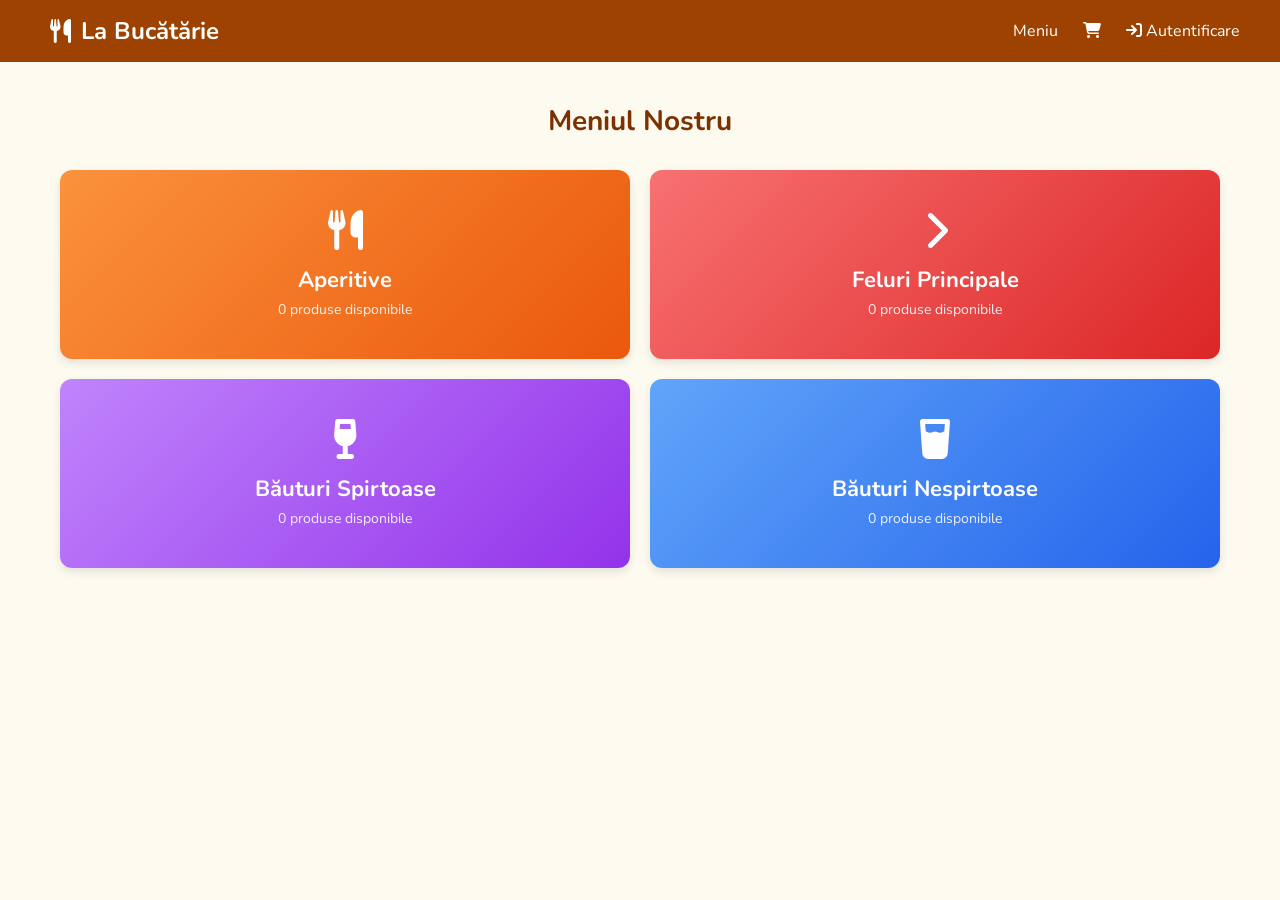
==== restaurant-frontend/html/index.html @ acdff843 "adaugarea functiei de vizualizare meniu (frontend)" ====
<!DOCTYPE html>
<html lang="ro">
<head>
    <meta charset="UTF-8">
    <meta name="viewport" content="width=device-width, initial-scale=1.0">
    <title>Meniu - La Bucătărie</title>
    <link rel="stylesheet" href="https://cdnjs.cloudflare.com/ajax/libs/font-awesome/6.4.0/css/all.min.css">
    <link rel="stylesheet" href="../css/meniu.css">
</head>
<body>

<nav class="navbar">
    <div class="logo">
        <i class="fa-solid fa-hat-chef"></i> <i class="fa-solid fa-utensils"></i>
        <span>La Bucătărie</span>
    </div>
    <div class="nav-links">
        <a href="index.html">Meniu</a>
        <a href="cos.html"><i class="fa-solid fa-cart-shopping"></i></a>
        <a href="login.html"><i class="fa-solid fa-arrow-right-to-bracket"></i> Autentificare</a>
    </div>
</nav>

<main class="container-meniu">

    <section id="categorii-view">
        <h2 class="section-title">Meniul Nostru</h2>
        <div class="categorii-grid">
            <div class="categorie-card cat-aperitive" onclick="deschideCategorie('Aperitive')">
                <i class="fa-solid fa-utensils"></i>
                <h3>Aperitive</h3>
                <p id="count-Aperitive">0 produse disponibile</p>
            </div>
            <div class="categorie-card cat-principale" onclick="deschideCategorie('Feluri Principale')">
                <i class="fa-solid fa-chevron-right"></i>
                <h3>Feluri Principale</h3>
                <p id="count-Feluri-Principale">0 produse disponibile</p>
            </div>
            <div class="categorie-card cat-spirtoase" onclick="deschideCategorie('Bauturi Spirtoase')">
                <i class="fa-solid fa-wine-glass"></i>
                <h3>Băuturi Spirtoase</h3>
                <p id="count-Bauturi-Spirtoase">0 produse disponibile</p>
            </div>
            <div class="categorie-card cat-nespirtoase" onclick="deschideCategorie('Bauturi Nespirtoase')">
                <i class="fa-solid fa-glass-water"></i>
                <h3>Băuturi Nespirtoase</h3>
                <p id="count-Bauturi-Nespirtoase">0 produse disponibile</p>
            </div>
        </div>
    </section>

    <section id="produse-view" style="display: none;">
        <button class="btn-back" onclick="inapoiLaCategorii()">
            <i class="fa-solid fa-chevron-left"></i> Înapoi la categorii
        </button>
        <h2 id="titlu-categorie" class="categorie-title">Nume Categorie</h2>

        <div id="produse-grid" class="produse-grid">
        </div>
    </section>

</main>

<div id="detalii-modal" class="modal">
    <div class="modal-content">
        <button class="close-btn" onclick="inchideModal()"><i class="fa-solid fa-xmark"></i></button>
        <h3 id="modal-titlu">Nume Produs</h3>
        <div class="modal-body">
            <p><strong>Ingrediente:</strong> <span id="modal-ingrediente">N/A</span></p>
            <div id="modal-tags" class="tags-container">
            </div>
        </div>
    </div>
</div>

<script src="../js/meniu.js"></script>
</body>
</html>
---- restaurant-frontend/css/meniu.css ----
@import url('https://fonts.googleapis.com/css2?family=Nunito:wght@400;600;700&display=swap');

* {
    margin: 0;
    padding: 0;
    box-sizing: border-box;
    font-family: 'Nunito', sans-serif;
}

body {
    background-color: #fdfaf0;
    min-height: 100vh;
}

.navbar {
    background-color: #9d4200;
    color: white;
    display: flex;
    justify-content: space-between;
    align-items: center;
    padding: 15px 40px;
}
.navbar .logo { font-size: 24px; font-weight: 700; display: flex; align-items: center; gap: 10px; }
.navbar .nav-links { display: flex; align-items: center; gap: 25px; }
.navbar .nav-links a { color: white; text-decoration: none; font-size: 16px; }

.container-meniu {
    max-width: 1200px;
    margin: 40px auto;
    padding: 0 20px;
}

.section-title {
    text-align: center;
    color: #7b3100;
    margin-bottom: 30px;
    font-size: 28px;
}

.categorii-grid {
    display: grid;
    grid-template-columns: repeat(2, 1fr);
    gap: 20px;
}

.categorie-card {
    padding: 40px 20px;
    border-radius: 12px;
    color: white;
    text-align: center;
    cursor: pointer;
    transition: transform 0.2s;
    box-shadow: 0 4px 10px rgba(0,0,0,0.1);
}
.categorie-card:hover { transform: translateY(-5px); }
.categorie-card i { font-size: 40px; margin-bottom: 15px; }
.categorie-card h3 { font-size: 22px; margin-bottom: 5px; }
.categorie-card p { font-size: 14px; opacity: 0.9; }

/* Culori Categorii conform pozei 1 */
.cat-aperitive { background: linear-gradient(135deg, #fb923c, #ea580c); }
.cat-principale { background: linear-gradient(135deg, #f87171, #dc2626); }
.cat-spirtoase { background: linear-gradient(135deg, #c084fc, #9333ea); }
.cat-nespirtoase { background: linear-gradient(135deg, #60a5fa, #2563eb); }

/* Grid Produse */
.btn-back {
    background: none; border: none; color: #df7300;
    font-size: 16px; font-weight: 600; cursor: pointer;
    margin-bottom: 20px; display: flex; align-items: center; gap: 8px;
}
.btn-back:hover { text-decoration: underline; }

.categorie-title { color: #7b3100; margin-bottom: 20px; font-size: 24px; }

.produse-grid {
    display: grid;
    grid-template-columns: repeat(3, 1fr);
    gap: 20px;
}

.produs-card {
    background: white;
    border: 1px solid #e2e8f0;
    border-radius: 12px;
    padding: 20px;
    display: flex;
    flex-direction: column;
    justify-content: space-between;
    box-shadow: 0 2px 8px rgba(0,0,0,0.05);
}

.produs-header {
    display: flex;
    justify-content: space-between;
    align-items: flex-start;
    margin-bottom: 10px;
}

.produs-nume { font-size: 18px; font-weight: 700; color: #1a202c; }
.produs-pret { font-size: 18px; font-weight: 700; color: #df7300; white-space: nowrap;}

.produs-tags { font-size: 13px; margin-bottom: 20px; display: flex; gap: 10px;}
.tag-veg { color: #16a34a; }
.tag-picant { color: #dc2626; }

.produs-actions {
    display: flex;
    gap: 10px;
}

.btn-detalii {
    flex: 1; padding: 10px; background-color: #f1f5f9; color: #475569;
    border: 1px solid #cbd5e1; border-radius: 8px; cursor: pointer; font-weight: 600;
}
.btn-adauga {
    flex: 1; padding: 10px; background-color: #df7300; color: white;
    border: none; border-radius: 8px; cursor: pointer; font-weight: 600;
}
.btn-adauga:hover { background-color: #c46500; }

.modal {
    display: none; position: fixed; top: 0; left: 0;
    width: 100%; height: 100%; background-color: rgba(0, 0, 0, 0.5);
    z-index: 1000; justify-content: center; align-items: center;
}

.modal-content {
    background-color: white; padding: 30px; border-radius: 12px;
    width: 90%; max-width: 400px; position: relative;
}

.close-btn {
    position: absolute; top: -10px; right: -10px;
    width: 35px; height: 35px; background-color: #dc2626; color: white;
    border: none; cursor: pointer; font-size: 18px;
    display: flex; justify-content: center; align-items: center;
    border-radius: 4px; /* Formă pătrată, colțuri foarte ușor rotunjite */
    box-shadow: 0 2px 5px rgba(0,0,0,0.2);
}
.close-btn:hover { background-color: #b91c1c; }

.modal-titlu { margin-bottom: 15px; color: #7b3100;}
.modal-body p { margin-bottom: 10px; color: #4a5568;}
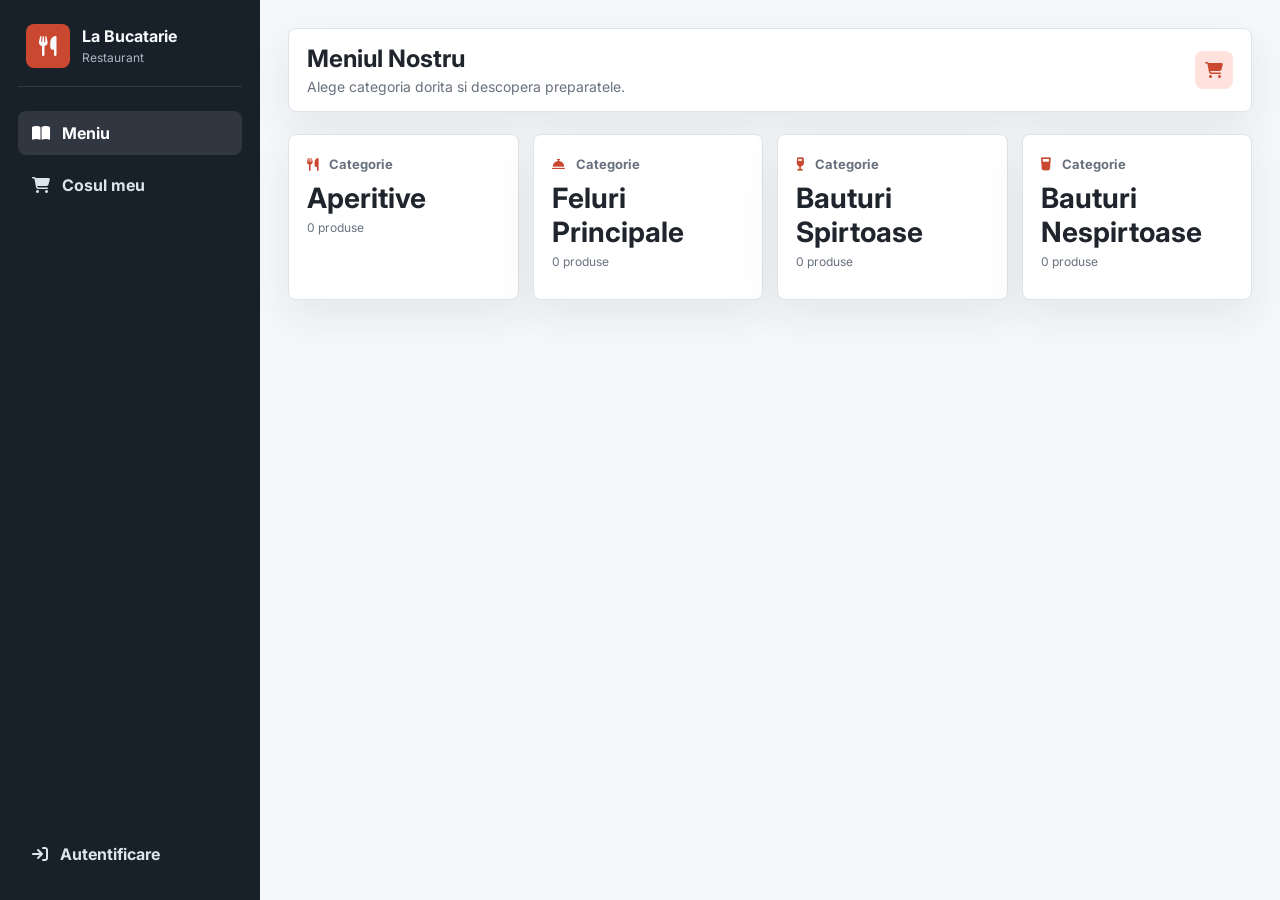
==== commit e4d7ffc8: "modificare frontend + adaugare functia de vizulizare cos (frontend) + fixare bug-uri" ====
--- a/restaurant-frontend/html/index.html
+++ b/restaurant-frontend/html/index.html
@@ -3,72 +3,138 @@
 <head>
     <meta charset="UTF-8">
     <meta name="viewport" content="width=device-width, initial-scale=1.0">
-    <title>Meniu - La Bucătărie</title>
+    <title>Meniu - La Bucatarie</title>
     <link rel="stylesheet" href="https://cdnjs.cloudflare.com/ajax/libs/font-awesome/6.4.0/css/all.min.css">
-    <link rel="stylesheet" href="../css/meniu.css">
+    <link rel="stylesheet" href="../css/manager.css">
+    <style>
+        .products-grid {
+            display: grid;
+            grid-template-columns: repeat(auto-fill, minmax(280px, 1fr));
+            gap: 20px;
+            padding: 20px;
+        }
+        .product-card {
+            background: var(--surface);
+            border: 1px solid var(--line);
+            border-radius: 8px;
+            padding: 18px;
+            box-shadow: var(--shadow);
+            display: flex;
+            flex-direction: column;
+            justify-content: space-between;
+            gap: 15px;
+        }
+        .product-header {
+            display: flex;
+            justify-content: space-between;
+            align-items: flex-start;
+            border-bottom: 1px solid var(--line);
+            padding-bottom: 10px;
+        }
+    </style>
 </head>
-<body>
+<body class="manager-app">
+<aside class="manager-sidebar">
+    <div class="brand-block">
+        <div class="brand-mark">
+            <i class="fa-solid fa-utensils"></i>
+        </div>
+        <div class="brand-copy">
+            <strong>La Bucatarie</strong>
+            <span>Restaurant</span>
+        </div>
+    </div>
 
-<nav class="navbar">
-    <div class="logo">
-        <i class="fa-solid fa-hat-chef"></i> <i class="fa-solid fa-utensils"></i>
-        <span>La Bucătărie</span>
+    <nav class="side-nav">
+        <a class="side-link active" href="index.html">
+            <i class="fa-solid fa-book-open"></i>
+            <span>Meniu</span>
+        </a>
+        <a class="side-link" href="cos.html">
+            <i class="fa-solid fa-cart-shopping"></i>
+            <span>Cosul meu</span>
+        </a>
+    </nav>
+
+    <div class="sidebar-footer">
+        <a class="side-link" href="login.html">
+            <i class="fa-solid fa-arrow-right-to-bracket"></i>
+            <span>Autentificare</span>
+        </a>
     </div>
-    <div class="nav-links">
-        <a href="index.html">Meniu</a>
-        <a href="cos.html"><i class="fa-solid fa-cart-shopping"></i></a>
-        <a href="login.html"><i class="fa-solid fa-arrow-right-to-bracket"></i> Autentificare</a>
-    </div>
-</nav>
+</aside>
 
-<main class="container-meniu">
+<main class="manager-shell">
+    <header class="manager-topbar">
+        <div class="page-title">
+            <h1>Meniul Nostru</h1>
+            <p>Alege categoria dorita si descopera preparatele.</p>
+        </div>
+        <div class="manager-user">
+            <a href="cos.html" style="text-decoration: none; display: flex; align-items: center; gap: 8px;">
+                <div class="user-avatar" style="background: var(--red-soft); color: var(--primary);">
+                    <i class="fa-solid fa-cart-shopping"></i>
+                </div>
+            </a>
+        </div>
+    </header>
 
-    <section id="categorii-view">
-        <h2 class="section-title">Meniul Nostru</h2>
-        <div class="categorii-grid">
-            <div class="categorie-card cat-aperitive" onclick="deschideCategorie('Aperitive')">
-                <i class="fa-solid fa-utensils"></i>
-                <h3>Aperitive</h3>
-                <p id="count-Aperitive">0 produse disponibile</p>
+    <section id="categorii-view" class="metrics-grid">
+        <article class="metric-card" style="cursor: pointer;" onclick="deschideCategorie('Aperitive')">
+            <span><i class="fa-solid fa-utensils"></i> Categorie</span>
+            <strong>Aperitive</strong>
+            <p id="count-Aperitive" class="table-subtitle" style="margin-top: 5px;">0 produse</p>
+        </article>
+        <article class="metric-card" style="cursor: pointer;" onclick="deschideCategorie('Feluri Principale')">
+            <span><i class="fa-solid fa-bell-concierge"></i> Categorie</span>
+            <strong>Feluri Principale</strong>
+            <p id="count-Feluri-Principale" class="table-subtitle" style="margin-top: 5px;">0 produse</p>
+        </article>
+        <article class="metric-card" style="cursor: pointer;" onclick="deschideCategorie('Bauturi Spirtoase')">
+            <span><i class="fa-solid fa-wine-glass"></i> Categorie</span>
+            <strong>Bauturi Spirtoase</strong>
+            <p id="count-Bauturi-Spirtoase" class="table-subtitle" style="margin-top: 5px;">0 produse</p>
+        </article>
+        <article class="metric-card" style="cursor: pointer;" onclick="deschideCategorie('Bauturi Nespirtoase')">
+            <span><i class="fa-solid fa-glass-water"></i> Categorie</span>
+            <strong>Bauturi Nespirtoase</strong>
+            <p id="count-Bauturi-Nespirtoase" class="table-subtitle" style="margin-top: 5px;">0 produse</p>
+        </article>
+    </section>
+
+    <section class="manager-panel" id="produse-view" hidden>
+        <div class="panel-header">
+            <div class="panel-heading">
+                <h2 id="titlu-categorie">Nume Categorie</h2>
             </div>
-            <div class="categorie-card cat-principale" onclick="deschideCategorie('Feluri Principale')">
-                <i class="fa-solid fa-chevron-right"></i>
-                <h3>Feluri Principale</h3>
-                <p id="count-Feluri-Principale">0 produse disponibile</p>
-            </div>
-            <div class="categorie-card cat-spirtoase" onclick="deschideCategorie('Bauturi Spirtoase')">
-                <i class="fa-solid fa-wine-glass"></i>
-                <h3>Băuturi Spirtoase</h3>
-                <p id="count-Bauturi-Spirtoase">0 produse disponibile</p>
-            </div>
-            <div class="categorie-card cat-nespirtoase" onclick="deschideCategorie('Bauturi Nespirtoase')">
-                <i class="fa-solid fa-glass-water"></i>
-                <h3>Băuturi Nespirtoase</h3>
-                <p id="count-Bauturi-Nespirtoase">0 produse disponibile</p>
+            <div class="panel-actions">
+                <button class="btn btn-secondary" onclick="inapoiLaCategorii()">
+                    <i class="fa-solid fa-chevron-left"></i> Inapoi
+                </button>
             </div>
         </div>
-    </section>
-
-    <section id="produse-view" style="display: none;">
-        <button class="btn-back" onclick="inapoiLaCategorii()">
-            <i class="fa-solid fa-chevron-left"></i> Înapoi la categorii
-        </button>
-        <h2 id="titlu-categorie" class="categorie-title">Nume Categorie</h2>
-
-        <div id="produse-grid" class="produse-grid">
+        <div id="produse-grid" class="products-grid">
         </div>
     </section>
-
 </main>
 
-<div id="detalii-modal" class="modal">
-    <div class="modal-content">
-        <button class="close-btn" onclick="inchideModal()"><i class="fa-solid fa-xmark"></i></button>
-        <h3 id="modal-titlu">Nume Produs</h3>
+<div class="modal" id="detalii-modal" hidden role="dialog">
+    <div class="modal-dialog">
+        <div class="modal-head">
+            <h3 id="modal-titlu">Nume Produs</h3>
+            <button class="icon-btn" onclick="inchideModal()">
+                <i class="fa-solid fa-xmark"></i>
+            </button>
+        </div>
         <div class="modal-body">
-            <p><strong>Ingrediente:</strong> <span id="modal-ingrediente">N/A</span></p>
-            <div id="modal-tags" class="tags-container">
+            <div class="detail-item">
+                <span>Ingrediente</span>
+                <strong id="modal-ingrediente">N/A</strong>
             </div>
+            <div id="modal-tags" class="tags" style="margin-top: 15px;"></div>
+        </div>
+        <div class="modal-actions">
+            <button class="btn btn-secondary" onclick="inchideModal()">Inchide</button>
         </div>
     </div>
 </div>
--- a/restaurant-frontend/css/manager.css
+++ b/restaurant-frontend/css/manager.css
@@ -0,0 +1,825 @@
+@import url('https://fonts.googleapis.com/css2?family=Inter:wght@400;500;600;700;800&display=swap');
+
+:root {
+    --bg: #f6f7f9;
+    --surface: #ffffff;
+    --surface-soft: #eef2f5;
+    --ink: #20252d;
+    --muted: #68717e;
+    --line: #dde3ea;
+    --primary: #c9482f;
+    --primary-dark: #a93925;
+    --teal: #1f7a6e;
+    --teal-soft: #dff4ef;
+    --amber: #e3a008;
+    --amber-soft: #fff2cc;
+    --red-soft: #ffe2dd;
+    --sidebar: #18202a;
+    --shadow: 0 16px 40px rgba(24, 32, 42, 0.08);
+}
+
+* {
+    box-sizing: border-box;
+}
+
+body {
+    margin: 0;
+    min-height: 100vh;
+    background: var(--bg);
+    color: var(--ink);
+    font-family: 'Inter', 'Segoe UI', Arial, sans-serif;
+}
+
+button,
+input,
+select,
+textarea {
+    font: inherit;
+}
+
+button {
+    border: 0;
+}
+
+a {
+    color: inherit;
+}
+
+.manager-app {
+    display: grid;
+    grid-template-columns: 260px minmax(0, 1fr);
+    min-height: 100vh;
+}
+
+.manager-sidebar {
+    background: var(--sidebar);
+    color: #f7fafc;
+    padding: 24px 18px;
+    display: flex;
+    flex-direction: column;
+    gap: 24px;
+    position: sticky;
+    top: 0;
+    height: 100vh;
+}
+
+.brand-block {
+    display: flex;
+    align-items: center;
+    gap: 12px;
+    padding: 0 8px 18px;
+    border-bottom: 1px solid rgba(255, 255, 255, 0.1);
+}
+
+.brand-mark {
+    width: 44px;
+    height: 44px;
+    border-radius: 8px;
+    background: var(--primary);
+    display: grid;
+    place-items: center;
+    font-size: 20px;
+}
+
+.brand-copy strong,
+.brand-copy span {
+    display: block;
+}
+
+.brand-copy strong {
+    font-size: 16px;
+    line-height: 1.2;
+}
+
+.brand-copy span {
+    color: #aeb8c5;
+    font-size: 12px;
+    margin-top: 3px;
+}
+
+.side-nav {
+    display: grid;
+    gap: 8px;
+}
+
+.side-tab,
+.side-link,
+.logout-link {
+    width: 100%;
+    color: #dce4ec;
+    text-decoration: none;
+    background: transparent;
+    border-radius: 8px;
+    padding: 12px 14px;
+    display: flex;
+    align-items: center;
+    gap: 12px;
+    cursor: pointer;
+    font-weight: 700;
+    text-align: left;
+    transition: background 0.2s ease, color 0.2s ease;
+}
+
+.side-tab:hover,
+.side-link:hover,
+.logout-link:hover,
+.side-tab.active,
+.side-link.active {
+    background: rgba(255, 255, 255, 0.1);
+    color: #ffffff;
+}
+
+.sidebar-footer {
+    margin-top: auto;
+    display: grid;
+    gap: 8px;
+}
+
+.manager-shell {
+    min-width: 0;
+    padding: 28px;
+}
+
+.manager-topbar {
+    min-height: 72px;
+    background: var(--surface);
+    border: 1px solid var(--line);
+    border-radius: 8px;
+    box-shadow: var(--shadow);
+    padding: 16px 18px;
+    display: flex;
+    align-items: center;
+    justify-content: space-between;
+    gap: 20px;
+}
+
+.page-title h1,
+.page-title p {
+    margin: 0;
+}
+
+.page-title h1 {
+    font-size: 24px;
+    line-height: 1.2;
+}
+
+.page-title p {
+    color: var(--muted);
+    margin-top: 4px;
+    font-size: 14px;
+}
+
+.manager-user {
+    display: inline-flex;
+    align-items: center;
+    gap: 10px;
+    color: var(--muted);
+    font-weight: 700;
+    white-space: nowrap;
+}
+
+.user-avatar {
+    width: 38px;
+    height: 38px;
+    border-radius: 8px;
+    background: var(--teal-soft);
+    color: var(--teal);
+    display: grid;
+    place-items: center;
+}
+
+.metrics-grid {
+    display: grid;
+    grid-template-columns: repeat(4, minmax(150px, 1fr));
+    gap: 14px;
+    margin: 22px 0;
+}
+
+.metric-card {
+    background: var(--surface);
+    border: 1px solid var(--line);
+    border-radius: 8px;
+    padding: 18px;
+    box-shadow: var(--shadow);
+}
+
+.metric-card span {
+    color: var(--muted);
+    font-size: 13px;
+    font-weight: 700;
+}
+
+.metric-card strong {
+    display: block;
+    font-size: 28px;
+    margin-top: 8px;
+}
+
+.metric-card i {
+    color: var(--primary);
+    margin-right: 8px;
+}
+
+.manager-panel {
+    background: var(--surface);
+    border: 1px solid var(--line);
+    border-radius: 8px;
+    box-shadow: var(--shadow);
+    overflow: hidden;
+}
+
+.manager-panel[hidden] {
+    display: none;
+}
+
+.panel-header {
+    padding: 18px;
+    border-bottom: 1px solid var(--line);
+    display: flex;
+    align-items: center;
+    justify-content: space-between;
+    gap: 16px;
+}
+
+.panel-heading h2,
+.panel-heading p {
+    margin: 0;
+}
+
+.panel-heading h2 {
+    font-size: 18px;
+}
+
+.panel-heading p {
+    color: var(--muted);
+    font-size: 13px;
+    margin-top: 3px;
+}
+
+.panel-actions {
+    display: flex;
+    align-items: center;
+    gap: 10px;
+    flex-wrap: wrap;
+    justify-content: flex-end;
+}
+
+.search-box {
+    position: relative;
+    min-width: 260px;
+}
+
+.search-box i {
+    position: absolute;
+    left: 12px;
+    top: 50%;
+    transform: translateY(-50%);
+    color: var(--muted);
+}
+
+.search-box input,
+.field input,
+.field select,
+.field textarea {
+    width: 100%;
+    border: 1px solid var(--line);
+    border-radius: 8px;
+    background: #ffffff;
+    color: var(--ink);
+    outline: none;
+    transition: border 0.2s ease, box-shadow 0.2s ease;
+}
+
+.search-box input {
+    padding: 11px 12px 11px 38px;
+}
+
+.field input,
+.field select,
+.field textarea {
+    padding: 11px 12px;
+}
+
+.field textarea {
+    resize: vertical;
+    min-height: 84px;
+}
+
+.search-box input:focus,
+.field input:focus,
+.field select:focus,
+.field textarea:focus {
+    border-color: var(--primary);
+    box-shadow: 0 0 0 3px rgba(201, 72, 47, 0.14);
+}
+
+.btn {
+    border-radius: 8px;
+    padding: 11px 14px;
+    display: inline-flex;
+    align-items: center;
+    justify-content: center;
+    gap: 8px;
+    cursor: pointer;
+    font-weight: 800;
+    text-decoration: none;
+    min-height: 40px;
+    transition: transform 0.15s ease, background 0.2s ease, border 0.2s ease;
+}
+
+.btn:hover {
+    transform: translateY(-1px);
+}
+
+.btn:disabled {
+    cursor: not-allowed;
+    opacity: 0.68;
+    transform: none;
+}
+
+.btn-primary {
+    background: var(--primary);
+    color: #ffffff;
+}
+
+.btn-primary:hover {
+    background: var(--primary-dark);
+}
+
+.btn-secondary {
+    background: var(--surface-soft);
+    color: var(--ink);
+    border: 1px solid var(--line);
+}
+
+.btn-danger {
+    background: #d92d20;
+    color: #ffffff;
+}
+
+.table-wrap {
+    width: 100%;
+    overflow-x: auto;
+}
+
+.manager-table {
+    width: 100%;
+    border-collapse: collapse;
+    min-width: 780px;
+}
+
+.manager-table th {
+    background: #f9fafb;
+    color: #586171;
+    font-size: 12px;
+    text-transform: uppercase;
+    letter-spacing: 0;
+    text-align: left;
+    padding: 13px 16px;
+    border-bottom: 1px solid var(--line);
+}
+
+.manager-table td {
+    padding: 14px 16px;
+    border-bottom: 1px solid var(--line);
+    vertical-align: middle;
+    color: #374151;
+    font-size: 14px;
+}
+
+.manager-table tbody tr:hover {
+    background: #fbfcfd;
+}
+
+.table-title {
+    font-weight: 800;
+    color: var(--ink);
+}
+
+.table-subtitle {
+    color: var(--muted);
+    font-size: 12px;
+    margin-top: 3px;
+}
+
+.row-actions {
+    display: flex;
+    align-items: center;
+    gap: 8px;
+    justify-content: flex-end;
+}
+
+.icon-btn {
+    width: 36px;
+    height: 36px;
+    border-radius: 8px;
+    display: inline-grid;
+    place-items: center;
+    background: var(--surface-soft);
+    color: var(--ink);
+    cursor: pointer;
+    border: 1px solid var(--line);
+}
+
+.icon-btn:hover {
+    background: #e7ecf1;
+}
+
+.icon-btn.danger {
+    background: var(--red-soft);
+    color: #b42318;
+    border-color: #ffc9c0;
+}
+
+.icon-btn.success {
+    background: var(--teal-soft);
+    color: var(--teal);
+    border-color: #bce5dc;
+}
+
+.badge {
+    display: inline-flex;
+    align-items: center;
+    gap: 6px;
+    min-height: 26px;
+    border-radius: 999px;
+    padding: 4px 10px;
+    font-size: 12px;
+    font-weight: 800;
+    white-space: nowrap;
+}
+
+.badge.manager {
+    background: #e8efff;
+    color: #3451a4;
+}
+
+.badge.staff {
+    background: var(--teal-soft);
+    color: var(--teal);
+}
+
+.badge.waiter {
+    background: var(--amber-soft);
+    color: #9a5b00;
+}
+
+.badge.available {
+    background: #e7f8ed;
+    color: #177245;
+}
+
+.badge.unavailable {
+    background: #f1f3f5;
+    color: #697386;
+}
+
+.tags {
+    display: flex;
+    gap: 6px;
+    flex-wrap: wrap;
+}
+
+.empty-state {
+    padding: 42px 20px;
+    text-align: center;
+    color: var(--muted);
+}
+
+.empty-state i {
+    display: block;
+    font-size: 28px;
+    margin-bottom: 10px;
+    color: #9aa5b1;
+}
+
+.modal {
+    position: fixed;
+    inset: 0;
+    z-index: 1000;
+    background: rgba(17, 24, 39, 0.58);
+    display: grid;
+    place-items: center;
+    padding: 20px;
+}
+
+.modal[hidden] {
+    display: none;
+}
+
+.modal-dialog {
+    width: min(560px, 100%);
+    background: var(--surface);
+    border-radius: 8px;
+    box-shadow: 0 24px 70px rgba(0, 0, 0, 0.24);
+    overflow: hidden;
+}
+
+.modal-head {
+    padding: 18px;
+    border-bottom: 1px solid var(--line);
+    display: flex;
+    align-items: center;
+    justify-content: space-between;
+    gap: 14px;
+}
+
+.modal-head h3 {
+    margin: 0;
+    font-size: 18px;
+}
+
+.modal-body {
+    padding: 18px;
+}
+
+.modal-actions {
+    padding: 16px 18px;
+    background: #f9fafb;
+    border-top: 1px solid var(--line);
+    display: flex;
+    justify-content: flex-end;
+    gap: 10px;
+}
+
+.details-grid {
+    display: grid;
+    grid-template-columns: repeat(2, minmax(0, 1fr));
+    gap: 12px;
+}
+
+.detail-item {
+    border: 1px solid var(--line);
+    border-radius: 8px;
+    padding: 12px;
+    background: #fbfcfd;
+}
+
+.detail-item span {
+    color: var(--muted);
+    display: block;
+    font-size: 12px;
+    font-weight: 700;
+    margin-bottom: 4px;
+}
+
+.detail-item strong {
+    display: block;
+    overflow-wrap: anywhere;
+}
+
+.form-grid {
+    display: grid;
+    grid-template-columns: repeat(2, minmax(0, 1fr));
+    gap: 14px;
+}
+
+.field.full {
+    grid-column: 1 / -1;
+}
+
+.field label {
+    display: block;
+    color: var(--muted);
+    font-size: 12px;
+    font-weight: 800;
+    margin-bottom: 6px;
+}
+
+.check-row {
+    display: flex;
+    gap: 14px;
+    flex-wrap: wrap;
+    align-items: center;
+}
+
+.check-pill {
+    display: inline-flex;
+    align-items: center;
+    gap: 8px;
+    border: 1px solid var(--line);
+    border-radius: 999px;
+    padding: 8px 12px;
+    font-weight: 700;
+    color: #3d4652;
+    background: #ffffff;
+}
+
+.check-pill input {
+    width: 16px;
+    height: 16px;
+    accent-color: var(--primary);
+}
+
+.toast {
+    position: fixed;
+    right: 22px;
+    bottom: 22px;
+    z-index: 1100;
+    max-width: min(420px, calc(100vw - 44px));
+    background: var(--sidebar);
+    color: #ffffff;
+    border-radius: 8px;
+    padding: 13px 16px;
+    display: flex;
+    align-items: center;
+    gap: 10px;
+    box-shadow: 0 18px 40px rgba(0, 0, 0, 0.18);
+    transform: translateY(24px);
+    opacity: 0;
+    pointer-events: none;
+    transition: opacity 0.2s ease, transform 0.2s ease;
+}
+
+.toast.show {
+    opacity: 1;
+    transform: translateY(0);
+}
+
+.toast.success {
+    background: #157347;
+}
+
+.toast.error {
+    background: #b42318;
+}
+
+.login-page {
+    min-height: 100vh;
+    display: grid;
+    grid-template-columns: minmax(360px, 0.9fr) minmax(0, 1.1fr);
+    background: #f6f7f9;
+}
+
+.login-panel {
+    display: flex;
+    flex-direction: column;
+    justify-content: center;
+    padding: 42px clamp(22px, 6vw, 74px);
+    background: #ffffff;
+    border-right: 1px solid var(--line);
+}
+
+.login-card {
+    width: min(430px, 100%);
+}
+
+.login-brand {
+    display: flex;
+    align-items: center;
+    gap: 12px;
+    margin-bottom: 42px;
+}
+
+.login-brand .brand-mark {
+    color: #ffffff;
+}
+
+.login-card h1 {
+    margin: 0 0 8px;
+    font-size: clamp(30px, 4vw, 42px);
+    line-height: 1.05;
+}
+
+.login-card p {
+    color: var(--muted);
+    margin: 0 0 28px;
+}
+
+.login-form {
+    display: grid;
+    gap: 16px;
+}
+
+.password-wrap {
+    position: relative;
+}
+
+.password-wrap input {
+    padding-right: 46px;
+}
+
+.password-toggle {
+    position: absolute;
+    right: 6px;
+    top: 50%;
+    transform: translateY(-50%);
+    width: 36px;
+    height: 36px;
+    border-radius: 8px;
+    background: transparent;
+    color: var(--muted);
+    cursor: pointer;
+}
+
+.login-error {
+    min-height: 20px;
+    color: #b42318;
+    font-size: 13px;
+    font-weight: 700;
+    margin: 0;
+}
+
+.login-aside {
+    color: #ffffff;
+    background:
+        linear-gradient(90deg, rgba(24, 32, 42, 0.88), rgba(24, 32, 42, 0.42)),
+        url('https://images.unsplash.com/photo-1550966871-3ed3cdb5ed0c?auto=format&fit=crop&w=1600&q=80');
+    background-position: center;
+    background-size: cover;
+    display: flex;
+    align-items: flex-end;
+    min-height: 100vh;
+    padding: 42px;
+}
+
+.login-aside-content {
+    max-width: 520px;
+}
+
+.login-aside-content h2 {
+    margin: 0 0 12px;
+    font-size: clamp(34px, 5vw, 62px);
+    line-height: 1.02;
+}
+
+.login-aside-content p {
+    margin: 0;
+    color: #d7e0ea;
+    font-size: 17px;
+    line-height: 1.6;
+}
+
+@media (max-width: 1100px) {
+    .metrics-grid {
+        grid-template-columns: repeat(2, minmax(0, 1fr));
+    }
+}
+
+@media (max-width: 860px) {
+    .manager-app {
+        display: block;
+    }
+
+    .manager-sidebar {
+        position: static;
+        height: auto;
+        padding: 16px;
+    }
+
+    .side-nav,
+    .sidebar-footer {
+        display: flex;
+        overflow-x: auto;
+    }
+
+    .side-tab,
+    .side-link,
+    .logout-link {
+        white-space: nowrap;
+    }
+
+    .manager-shell {
+        padding: 16px;
+    }
+
+    .manager-topbar,
+    .panel-header {
+        align-items: flex-start;
+        flex-direction: column;
+    }
+
+    .panel-actions,
+    .search-box {
+        width: 100%;
+    }
+
+    .login-page {
+        grid-template-columns: 1fr;
+    }
+
+    .login-aside {
+        display: none;
+    }
+
+    .login-panel {
+        border-right: 0;
+        min-height: 100vh;
+    }
+}
+
+@media (max-width: 600px) {
+    .metrics-grid,
+    .details-grid,
+    .form-grid {
+        grid-template-columns: 1fr;
+    }
+
+    .modal-actions {
+        flex-direction: column-reverse;
+    }
+
+    .modal-actions .btn {
+        width: 100%;
+    }
+}
